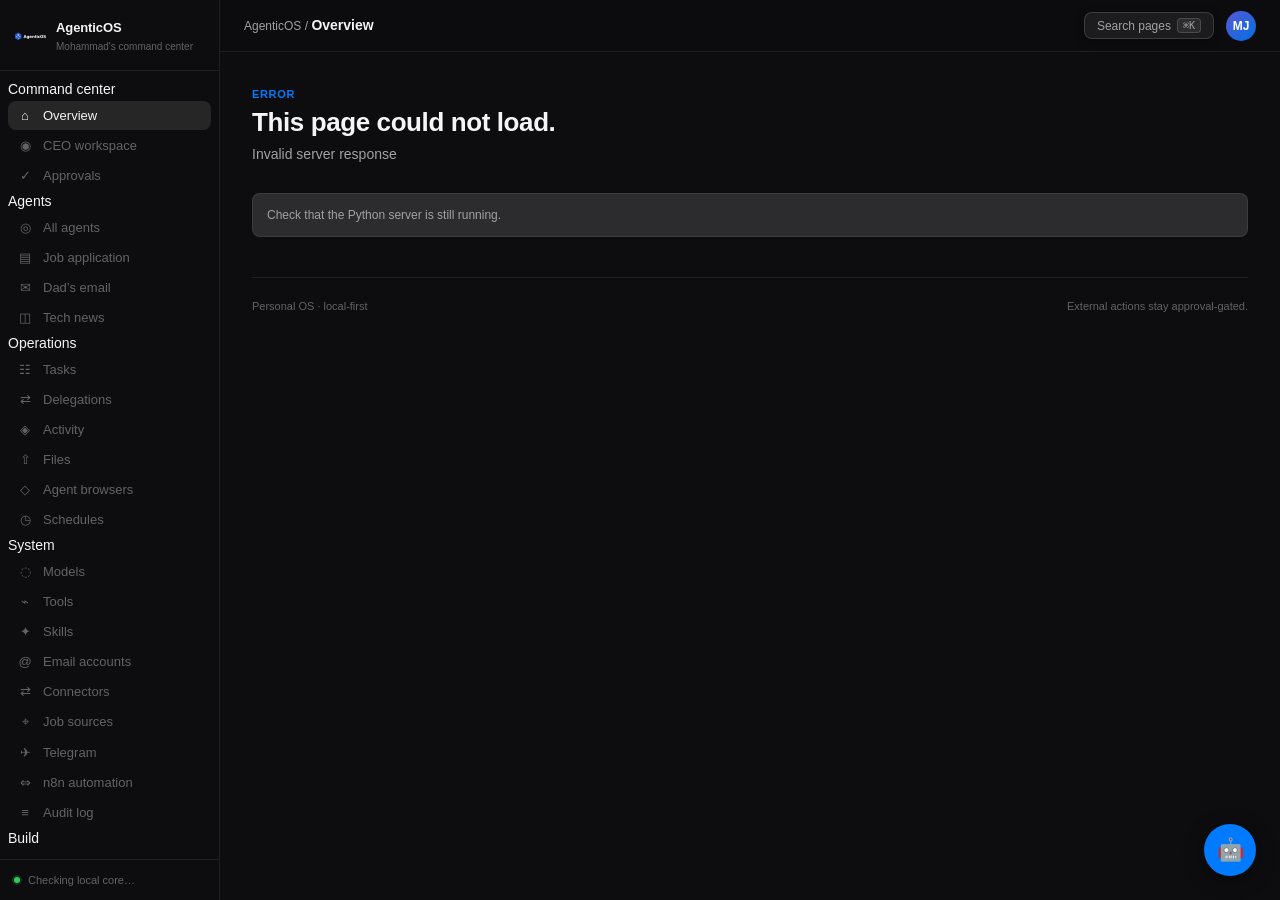
==== index.html @ 27c4e281 "chore: prepare public portfolio snapshot" ====
<!doctype html>
<html lang="en">
<head>
  <meta charset="utf-8">
  <meta name="viewport" content="width=device-width,initial-scale=1">
  <meta name="color-scheme" content="dark">
  <title>AgenticOS · Mohammad</title>
  <link rel="icon" type="image/svg+xml" href="/static/favicon.svg">
  <link rel="stylesheet" href="/static/styles.css">
  <link rel="stylesheet" href="/static/planning.css">
</head>
<body>
<div class="app-shell">
  <aside class="sidebar" id="sidebar">
    <a class="brand" href="#">
      <img class="brand-logo" src="/static/logo.svg" alt="AgenticOS" width="32" height="32">
      <div class="brand-text"><strong>AgenticOS</strong><small>Mohammad's command center</small></div>
    </a>
    <nav id="nav" aria-label="Personal OS navigation"></nav>
    <div class="sidebar-footer"><span class="status-dot"></span><span id="runtime-status">Checking local core…</span></div>
  </aside>
  <section class="workspace">
    <header class="topbar">
      <button class="icon-button mobile-only" id="menu-button" aria-label="Open navigation">☰</button>
      <div><span class="crumb">AgenticOS / </span><strong id="page-title">Overview</strong></div>
      <div class="topbar-right">
        <button class="command" id="command-button">Search pages <kbd>⌘K</kbd></button>
        <div class="avatar">MJ</div>
      </div>
    </header>
    <main id="content" tabindex="-1"></main>
  </section>
</div>
<div class="toast" id="toast" role="status"></div>

<!-- Page Agent: floating AI page-control widget -->
<div id="page-agent" class="page-agent-wrap" style="display:none">
  <div class="page-agent-header" id="page-agent-header">
    <span>🤖 Page Agent</span>
    <div class="page-agent-controls">
      <button id="page-agent-pin" title="Pin open">📌</button>
      <button id="page-agent-close" title="Collapse">✕</button>
    </div>
  </div>
  <div class="page-agent-messages" id="page-agent-messages"></div>
  <div class="page-agent-input-row">
    <input id="page-agent-input" placeholder="Change this, add that…" autocomplete="off">
    <button id="page-agent-send">⏎</button>
  </div>
  <div class="page-agent-warn">⚠️ AI edits this page. Review each change.</div>
</div>
<button id="page-agent-toggle" class="page-agent-toggle-btn" title="Page Agent — control this page with AI">🤖</button>

<dialog id="modal"><form method="dialog" class="modal-card"><div class="modal-head"><div><p class="eyebrow" id="modal-kicker">CREATE</p><h2 id="modal-title">Add item</h2></div><button class="icon-button" value="cancel" aria-label="Close">×</button></div><div id="modal-body"></div></form></dialog>
<dialog id="command"><div class="command-card"><div class="command-input-wrap"><input id="command-input" placeholder="Go to agents, files, connectors…" autocomplete="off"><button class="command-clear" id="command-clear" style="display:none">✕</button></div><div id="command-results"></div></div></dialog>

<script src="/static/app.js"></script>
<script src="/static/planning.js"></script>
<script src="/static/create-agent.js"></script>
</body>
</html>
---- static/styles.css ----
/* ─────────────────────────────────────────────────────────────────────────────
   AgenticOS — Warmwind OS · Apple-dark design system
   Typography: SF Pro, glassmorphism, dark surfaces, gradient accents
   ───────────────────────────────────────────────────────────────────────────── */

:root {
  /* Dark surfaces */
  --bg:           #0d0d0f;
  --surface:      #1c1c1e;
  --surface-2:    #2c2c2e;
  --surface-3:    #3a3a3c;
  --sidebar-bg:   #0d0d0f;
  --sidebar-2:    rgba(255,255,255,0.04);

  /* Text */
  --ink:          #f5f5f7;
  --ink-2:        #a1a1a6;
  --ink-3:        #636366;
  --on-sidebar:   #f5f5f7;
  --on-sidebar-muted: #636366;

  /* Semantic */
  --accent:       #007AFF;
  --accent-dark:  #005bb5;
  --accent-glow:  rgba(0,122,255,0.25);
  --green:        #34C759;
  --orange:       #FF9500;
  --red:          #FF3B30;
  --purple:       #AF52DE;
  --purple-glow:  rgba(88,86,214,0.3);

  /* Borders & shadows */
  --border:       rgba(255,255,255,0.08);
  --border-2:     rgba(255,255,255,0.14);
  --shadow-sm:    0 2px 8px rgba(0,0,0,0.4);
  --shadow-md:    0 8px 32px rgba(0,0,0,0.5);
  --shadow-lg:    0 16px 64px rgba(0,0,0,0.6);
  --shadow-xl:    0 24px 96px rgba(0,0,0,0.7);

  /* Spacing */
  --r: 10px;
  --r-lg: 16px;
  --r-xl: 20px;
  --r-2xl: 24px;

  /* Typography */
  --sans: -apple-system, BlinkMacSystemFont, "SF Pro Text", "SF Pro Display",
           ".HelveticaNeueInterface", "Segoe UI", Roboto, sans-serif;
  --mono: "SF Mono", "Fira Code", ui-monospace, monospace;
}

/* ── Reset ─────────────────────────────────────────────────────────────────── */
*, *::before, *::after { box-sizing: border-box; margin: 0; padding: 0; }
html { font-size: 14px; background: var(--bg); color: var(--ink); height: 100%;
       -webkit-font-smoothing: antialiased; -moz-osx-font-smoothing: grayscale;
       text-rendering: optimizeLegibility; scroll-behavior: smooth; }
body { font: 400 14px/1.5 var(--sans); min-height: 100vh; background: var(--bg); }

/* ── Scrollbar ──────────────────────────────────────────────────────────────── */
::-webkit-scrollbar { width: 5px; height: 5px; }
::-webkit-scrollbar-track { background: transparent; }
::-webkit-scrollbar-thumb { background: rgba(255,255,255,0.12); border-radius: 99px; }
::-webkit-scrollbar-thumb:hover { background: rgba(255,255,255,0.22); }

/* ── Layout shell ──────────────────────────────────────────────────────────── */
.app-shell { display: grid; grid-template-columns: 220px 1fr; min-height: 100vh; }

/* ── Sidebar ──────────────────────────────────────────────────────────────── */
.sidebar {
  background: var(--sidebar-bg);
  backdrop-filter: blur(40px) saturate(180%);
  -webkit-backdrop-filter: blur(40px) saturate(180%);
  border-right: 1px solid var(--border);
  color: var(--on-sidebar);
  height: 100vh;
  position: sticky;
  top: 0;
  display: flex;
  flex-direction: column;
  overflow: hidden;
}

.brand {
  display: flex;
  align-items: center;
  gap: 10px;
  padding: 18px 14px 16px;
  border-bottom: 1px solid var(--border);
  text-decoration: none;
}
.brand-logo {
  width: 32px; height: 32px;
  flex-shrink: 0;
  border-radius: 8px;
  overflow: hidden;
}
.brand-text strong {
  display: block; font-size: 13px; font-weight: 600; color: var(--on-sidebar);
  letter-spacing: -0.1px;
}
.brand-text small {
  display: block; font-size: 10px; color: var(--on-sidebar-muted); margin-top: 1px;
}

.sidebar nav {
  flex: 1;
  overflow-y: auto;
  padding: 8px 8px;
}
.sidebar nav::-webkit-scrollbar { width: 0; }

.nav-section { margin-bottom: 4px; }
.nav-section-label {
  font-size: 10px; font-weight: 600; letter-spacing: .07em; text-transform: uppercase;
  color: var(--on-sidebar-muted); padding: 10px 8px 3px;
}
.nav-item {
  display: flex; align-items: center; gap: 9px;
  padding: 7px 8px; border-radius: 8px;
  cursor: pointer; color: var(--on-sidebar-muted);
  font-size: 13px; font-weight: 400;
  transition: background .15s, color .15s;
  border: none; background: transparent;
  width: 100%; text-align: left; margin: 1px 0;
}
.nav-item:hover { background: rgba(255,255,255,0.06); color: var(--on-sidebar); }
.nav-item.active { background: rgba(255,255,255,0.10); color: var(--on-sidebar); font-weight: 500; }
.nav-item .nav-icon { font-size: 13px; width: 18px; text-align: center; flex-shrink: 0; }
.nav-item .nav-label { flex: 1; }
.nav-badge {
  background: var(--red); color: #fff; font-size: 9px; font-weight: 600;
  padding: 1px 5px; border-radius: 99px; min-width: 16px; text-align: center;
}

.sidebar-footer {
  padding: 12px 14px; border-top: 1px solid var(--border);
  display: flex; align-items: center; gap: 8px;
  font-size: 11px; color: var(--on-sidebar-muted);
}
.status-dot {
  width: 6px; height: 6px; border-radius: 50%;
  background: var(--green); flex-shrink: 0;
  box-shadow: 0 0 0 2px rgba(52,199,89,0.2);
}

/* ── Workspace ─────────────────────────────────────────────────────────────── */
.workspace { min-width: 0; display: flex; flex-direction: column; background: var(--bg); }

.topbar {
  height: 52px;
  background: rgba(13,13,15,0.85);
  backdrop-filter: saturate(180%) blur(20px);
  -webkit-backdrop-filter: saturate(180%) blur(20px);
  border-bottom: 1px solid var(--border);
  display: flex; align-items: center;
  padding: 0 24px; gap: 16px;
  position: sticky; top: 0; z-index: 10;
}
.topbar .crumb { font-size: 12px; color: var(--ink-2); }
.topbar strong { font-size: 14px; font-weight: 600; }
.topbar-right { margin-left: auto; display: flex; align-items: center; gap: 12px; }

.command {
  display: flex; align-items: center; gap: 6px;
  background: var(--surface); border: 1px solid var(--border-2);
  border-radius: 8px; padding: 5px 12px; font-size: 12px;
  color: var(--ink-2); cursor: pointer; box-shadow: var(--shadow-sm);
  transition: all .15s;
}
.command:hover { box-shadow: var(--shadow-md); background: var(--surface-2); }
.command kbd { font-size: 10px; background: var(--surface-2); padding: 1px 5px;
               border-radius: 4px; border: 1px solid var(--border-2); }

.topbar-right .avatar {
  width: 30px; height: 30px; border-radius: 50%;
  background: linear-gradient(135deg, #5856d6, #0071e3);
  color: #fff; font-size: 12px; font-weight: 600;
  display: grid; place-items: center; cursor: pointer;
}

/* ── Content ───────────────────────────────────────────────────────────────── */
#content { flex: 1; padding: 28px 32px; }

.content-wrap { max-width: 1100px; }

.page-head { margin-bottom: 28px; }
.page-head .eyebrow {
  font-size: 11px; font-weight: 600; letter-spacing: .06em;
  text-transform: uppercase; color: var(--accent); margin-bottom: 4px;
}
.page-head h1 { font: 600 26px/1.2 var(--sans); color: var(--ink); letter-spacing: -.4px; }
.page-head p  { font-size: 14px; color: var(--ink-2); margin-top: 6px; }
.page-head .page-actions { margin-top: 16px; display: flex; gap: 8px; }

/* ── Cards / panels ────────────────────────────────────────────────────────── */
.panel {
  background: var(--surface);
  border-radius: var(--r-lg);
  border: 1px solid var(--border);
  padding: 20px;
  box-shadow: var(--shadow-sm);
}
.panel-head {
  display: flex; align-items: center; justify-content: space-between;
  margin-bottom: 16px; gap: 12px;
}
.panel-head h2 { font: 600 16px/1.3 var(--sans); color: var(--ink); }
.panel-head p  { font-size: 13px; color: var(--ink-2); margin-top: 2px; }

.grid { display: grid; gap: 16px; }
.grid.two  { grid-template-columns: 1fr 1fr; }
.grid.three{ grid-template-columns: repeat(3, 1fr); }
.grid.four { grid-template-columns: repeat(4, 1fr); }

/* ── Metric tiles ───────────────────────────────────────────────────────────── */
.metric {
  background: var(--surface); border-radius: var(--r-lg);
  border: 1px solid var(--border); padding: 18px 20px;
  box-shadow: var(--shadow-sm);
  display: flex; flex-direction: column; gap: 4px;
}
.metric strong { font: 700 28px/1 var(--sans); letter-spacing: -.5px; }
.metric span   { font-size: 12px; color: var(--ink-2); font-weight: 400; }
.metric.blue  strong { color: var(--accent); }
.metric.green strong { color: var(--green); }
.metric.red   strong { color: var(--red); }
.metric.orange strong { color: var(--orange); }

/* ── Buttons ───────────────────────────────────────────────────────────────── */
.button {
  display: inline-flex; align-items: center; justify-content: center; gap: 6px;
  padding: 7px 16px; border-radius: 8px;
  font-size: 13px; font-weight: 500; border: 1px solid transparent;
  cursor: pointer; transition: all .15s; line-height: 1.4; font-family: var(--sans);
}
.button.primary {
  background: var(--accent); color: #fff;
  box-shadow: 0 1px 3px rgba(0,113,227,0.3), 0 2px 8px rgba(0,113,227,0.15);
}
.button.primary:hover { background: var(--accent-dark); box-shadow: 0 2px 8px rgba(0,113,227,0.4); transform: translateY(-1px); }
.button.primary:active { transform: scale(0.98); }
.button.danger { background: var(--red); color: #fff; }
.button.danger:hover { background: #d92f23; }
.button.ghost {
  background: transparent; border: 1px solid var(--border-2); color: var(--ink);
}
.button.ghost:hover { background: var(--surface-2); }
.button:active { transform: scale(0.98); }
.button:disabled { opacity: 0.5; cursor: not-allowed; transform: none; }
.button.small { padding: 4px 10px; font-size: 12px; border-radius: 6px; }
.button.dark  { background: var(--surface-2); color: var(--ink); border: 1px solid var(--border-2); }

.icon-button {
  width: 34px; height: 34px; border-radius: 8px;
  border: 1px solid var(--border-2); background: var(--surface);
  cursor: pointer; display: grid; place-items: center;
  font-size: 15px; transition: all .15s;
}
.icon-button:hover { background: var(--surface-2); box-shadow: var(--shadow-sm); }

/* ── Forms ─────────────────────────────────────────────────────────────────── */
label { display: block; font-size: 12px; font-weight: 600; color: var(--ink-2); margin-bottom: 5px; }
input, select, textarea {
  width: 100%; padding: 9px 12px;
  border: 1px solid var(--border-2); border-radius: 8px;
  font: 13px/1.4 var(--sans); background: var(--surface-2);
  color: var(--ink); transition: border-color .15s, box-shadow .15s;
  outline: none; margin-bottom: 12px;
}
input:focus, select:focus, textarea:focus {
  border-color: var(--accent);
  box-shadow: 0 0 0 3px var(--accent-glow);
}
input::placeholder, textarea::placeholder { color: var(--ink-3); }
textarea { resize: vertical; min-height: 80px; }
select {
  appearance: none;
  background-image: url("data:image/svg+xml,%3Csvg xmlns='http://www.w3.org/2000/svg' width='12' height='12' viewBox='0 0 12 12'%3E%3Cpath fill='%23636366' d='M6 8L1 3h10z'/%3E%3C/svg%3E");
  background-repeat: no-repeat; background-position: right 12px center; padding-right: 32px; cursor: pointer;
}
.form-row { display: grid; grid-template-columns: 1fr 1fr; gap: 12px; }

/* ── Pills / badges ────────────────────────────────────────────────────────── */
.pill {
  display: inline-flex; align-items: center; padding: 2px 8px; border-radius: 99px;
  font-size: 11px; font-weight: 500;
  background: var(--surface-2); color: var(--ink-2);
  border: 1px solid var(--border);
}
.pill.green  { background: rgba(52,199,89,0.15); color: var(--green); border-color: rgba(52,199,89,0.3); }
.pill.blue    { background: rgba(0,122,255,0.15); color: var(--accent); border-color: rgba(0,122,255,0.3); }
.pill.orange  { background: rgba(255,149,0,0.15); color: var(--orange); border-color: rgba(255,149,0,0.3); }
.pill.red     { background: rgba(255,59,48,0.15); color: var(--red); border-color: rgba(255,59,48,0.3); }
.pill.purple  { background: rgba(175,82,222,0.15); color: var(--purple); border-color: rgba(175,82,222,0.3); }

/* ── Resource cards ─────────────────────────────────────────────────────────── */
.resource-grid { display: grid; grid-template-columns: repeat(auto-fill, minmax(260px, 1fr)); gap: 14px; }
.resource-card {
  background: var(--surface); border-radius: var(--r-lg);
  border: 1px solid var(--border); padding: 18px;
  box-shadow: var(--shadow-sm); transition: box-shadow .2s, transform .2s;
}
.resource-card:hover { box-shadow: var(--shadow-md); transform: translateY(-1px); }
.card-top { display: flex; align-items: center; justify-content: space-between; margin-bottom: 10px; }
.agent-mark {
  width: 36px; height: 36px; border-radius: 10px;
  background: linear-gradient(135deg, #5856d6, #0071e3);
  color: #fff; font-weight: 700; font-size: 14px;
  display: grid; place-items: center; flex-shrink: 0;
}
.resource-card h3 { font: 600 15px/1.3 var(--sans); color: var(--ink); margin-bottom: 4px; }
.resource-card p  { font-size: 12px; color: var(--ink-2); line-height: 1.5; margin-bottom: 10px; }
.source-kinds { display: flex; flex-wrap: wrap; gap: 5px; margin-bottom: 12px; }
.card-actions { display: flex; gap: 6px; }

/* ── Messages / chat ───────────────────────────────────────────────────────── */
.messages { max-height: 420px; overflow-y: auto; padding: 4px 0; }
.message {
  padding: 10px 14px; border-radius: 14px; margin-bottom: 8px;
  font-size: 13px; line-height: 1.6; max-width: 80%;
  word-break: break-word;
}
.message.user {
  background: var(--accent); color: #fff;
  margin-left: auto; border-bottom-right-radius: 4px;
}
.message.assistant {
  background: var(--surface-2); color: var(--ink);
  border: 1px solid var(--border); border-bottom-left-radius: 4px;
}
.message-meta { font-size: 10px; opacity: 0.65; margin-top: 4px; }

/* ── Composer ──────────────────────────────────────────────────────────────── */
.composer { padding: 16px 0 4px; border-top: 1px solid var(--border); }
.composer textarea { margin-bottom: 10px; }
.composer .actions { display: flex; align-items: center; gap: 8px; justify-content: flex-end; }

/* ── Agent panel ───────────────────────────────────────────────────────────── */
.agent-tabs {
  display: flex; gap: 2px;
  background: var(--surface-2); border-radius: 10px;
  padding: 4px; margin-bottom: 20px;
  width: fit-content; border: 1px solid var(--border);
}
.tab-btn {
  padding: 7px 18px; border-radius: 7px;
  border: none; background: transparent;
  font: 13px/1.4 var(--sans); font-weight: 500;
  color: var(--ink-2); cursor: pointer; transition: all .15s;
  display: flex; align-items: center; gap: 7px;
}
.tab-btn:hover { color: var(--ink); }
.tab-btn.active { background: var(--surface); color: var(--ink); box-shadow: var(--shadow-sm); }
.tab-btn .tab-initial {
  width: 22px; height: 22px; border-radius: 6px;
  background: linear-gradient(135deg, #5856d6, #0071e3);
  color: #fff; font-size: 11px; font-weight: 700;
  display: grid; place-items: center;
}

.agent-tab-panel { display: flex; gap: 20px; align-items: flex-start; }
.agent-tab-panel .chat-panel { flex: 1; min-width: 0; }
.agent-workspace-grid {
  display: grid; grid-template-columns: 1fr 240px; gap: 20px; align-items: start;
}

.chat-panel {
  background: var(--surface); border-radius: var(--r-lg);
  border: 1px solid var(--border); overflow: hidden;
}
.chat-panel .panel-head {
  background: var(--surface-2); padding: 14px 18px;
  border-bottom: 1px solid var(--border); margin: 0;
}
.chat-panel .messages { padding: 16px; max-height: 360px; }

.agent-sidebar { width: 230px; flex-shrink: 0; display: flex; flex-direction: column; gap: 12px; }

.status-line {
  display: flex; justify-content: space-between; align-items: center;
  font-size: 12px; padding: 6px 0; border-bottom: 1px solid var(--border); color: var(--ink);
}
.status-line:last-child { border-bottom: none; }
.status-line span { color: var(--ink-2); }
.status-line strong { font-weight: 500; }

/* ── Activity ──────────────────────────────────────────────────────────────── */
.activity-list { max-width: 720px; }
.activity-item {
  display: flex; align-items: flex-start; gap: 14px;
  padding: 14px 0; border-bottom: 1px solid var(--border);
}
.activity-item:last-child { border: 0; }
.activity-icon {
  width: 30px; height: 30px; border-radius: 8px;
  display: grid; place-items: center; font-size: 13px; flex-shrink: 0;
  background: var(--surface-2);
}
.activity-item.blue .activity-icon { background: rgba(0,122,255,0.15); }
.activity-item.yellow .activity-icon { background: rgba(255,149,0,0.15); }
.activity-body { flex: 1; min-width: 0; display: flex; flex-wrap: wrap; gap: 6px; align-items: baseline; }
.activity-agent { font-weight: 600; font-size: 12px; }
.activity-type { font-size: 10px; text-transform: uppercase; letter-spacing: .6px; color: var(--ink-2); }
.activity-detail { flex-basis: 100%; font-size: 13px; color: var(--ink); }
.activity-time { font-size: 11px; color: var(--ink-2); white-space: nowrap; flex-shrink: 0; }

/* ── Connectors ────────────────────────────────────────────────────────────── */
.connector-row {
  display: flex; align-items: center; gap: 14px;
  padding: 16px 0; border-bottom: 1px solid var(--border);
}
.connector-row:last-child { border: 0; }
.connector-icon {
  width: 40px; height: 40px; border-radius: 12px;
  display: grid; place-items: center;
  font-size: 16px; font-weight: 700; flex-shrink: 0;
}
.connector-icon.green { background: rgba(52,199,89,0.15); color: var(--green); }
.connector-icon.rose  { background: rgba(255,59,48,0.15); color: var(--red); }
.connector-icon.blue  { background: rgba(0,122,255,0.15); color: var(--accent); }
.connector-icon.purple { background: rgba(175,82,222,0.15); color: var(--purple); }
.connector-body { flex: 1; }
.connector-body h3 { font: 600 14px/1.3 var(--sans); margin-bottom: 2px; }
.connector-body p  { font-size: 12px; color: var(--ink-2); }

/* ── Agent workspace (full page) ───────────────────────────────────────────── */
.chat-shell { display: grid; grid-template-columns: 1fr 240px; gap: 20px; align-items: start; }
.chat-shell .chat-panel { flex: 1; }

/* ── Approvals ─────────────────────────────────────────────────────────────── */
.approval { border-left: 3px solid var(--accent); margin-bottom: 16px; }
.payload {
  background: var(--bg); border-radius: 8px;
  padding: 12px; font: 11px/1.5 var(--mono);
  color: var(--ink-2); margin: 12px 0;
  overflow-x: auto; word-break: break-all;
}

/* ── Audit ────────────────────────────────────────────────────────────────── */
.audit-row {
  display: grid; grid-template-columns: 40px 1fr auto;
  gap: 12px; align-items: start;
  padding: 10px 0; border-bottom: 1px solid var(--border); font-size: 12px;
}
.audit-row:last-child { border: 0; }
.audit-row strong { color: var(--ink); }

/* ── Script output ───────────────────────────────────────────────────────── */
.script-output {
  background: var(--bg); padding: 16px; border-radius: 10px;
  font-size: 13px; line-height: 1.7; white-space: pre-wrap;
  margin: 10px 0; font-family: var(--sans); color: var(--ink);
  border: 1px solid var(--border);
}

/* ── Voice bar ────────────────────────────────────────────────────────────── */
.voice-bar { display: flex; gap: 8px; margin-top: 8px; align-items: center; }
#stt-btn, #tts-btn {
  width: 36px; height: 36px; border-radius: 50%;
  border: 1px solid var(--border-2); background: var(--surface);
  font-size: 15px; display: grid; place-items: center; cursor: pointer; transition: all .15s;
}
#stt-btn:hover { background: rgba(0,122,255,0.15); border-color: var(--accent); }
#tts-btn:hover  { background: rgba(255,149,0,0.15); border-color: var(--orange); }

/* ── Modal ────────────────────────────────────────────────────────────────── */
dialog {
  border: none; border-radius: var(--r-xl); padding: 0;
  box-shadow: var(--shadow-xl); max-width: 520px; width: 90vw;
  background: var(--surface); color: var(--ink);
}
dialog::backdrop {
  background: rgba(0,0,0,0.6);
  backdrop-filter: blur(8px);
  -webkit-backdrop-filter: blur(8px);
}
.modal-card { padding: 24px; }
.modal-head {
  display: flex; align-items: flex-start; justify-content: space-between;
  margin-bottom: 20px; gap: 12px;
}
.modal-head .eyebrow {
  font-size: 10px; font-weight: 600; letter-spacing: .06em;
  text-transform: uppercase; color: var(--accent); margin-bottom: 3px;
}
.modal-head h2 { font: 600 18px/1.3 var(--sans); }
.modal-head button {
  border: none; background: transparent; cursor: pointer;
  font-size: 20px; color: var(--ink-2); padding: 2px 6px;
  border-radius: 6px; transition: background .15s;
}
.modal-head button:hover { background: var(--surface-2); }

/* ── Command palette ───────────────────────────────────────────────────────── */
#command {
  background: transparent; border: none; box-shadow: none; max-width: 560px; width: 90vw; padding: 0;
}
#command::backdrop { background: transparent; backdrop-filter: none; -webkit-backdrop-filter: none; }
.command-card {
  background: var(--surface); border-radius: var(--r-xl);
  box-shadow: var(--shadow-xl); overflow: hidden;
  border: 1px solid var(--border-2);
}
.command-card input {
  width: 100%; padding: 16px 20px; border: none; border-bottom: 1px solid var(--border);
  font: 15px var(--sans); background: transparent; border-radius: 0; margin: 0;
}
.command-card input:focus { box-shadow: none; border-color: var(--border); }
#command-results { padding: 8px; max-height: 340px; overflow-y: auto; }
.command-result {
  display: flex; align-items: center; gap: 10px;
  padding: 10px 12px; border-radius: 8px; width: 100%;
  border: none; background: transparent; text-align: left;
  font: 13px var(--sans); cursor: pointer; color: var(--ink); transition: background .12s;
}
.command-result:hover { background: var(--surface-2); }
.command-result .cmd-icon { font-size: 14px; width: 20px; text-align: center; color: var(--ink-2); }

/* ── Toast ────────────────────────────────────────────────────────────────── */
#toast {
  position: fixed; bottom: 24px; left: 50%; transform: translateX(-50%) translateY(80px);
  background: var(--surface-3); color: #fff; padding: 10px 20px;
  border-radius: 10px; font-size: 13px; font-weight: 500;
  box-shadow: var(--shadow-lg); z-index: 9999; opacity: 0;
  transition: transform .3s cubic-bezier(.34,1.56,.64,1), opacity .3s;
  pointer-events: none; white-space: nowrap;
}
#toast.show { opacity: 1; transform: translateX(-50%) translateY(0); }

/* ── Empty states ─────────────────────────────────────────────────────────── */
.empty { text-align: center; padding: 48px 24px; color: var(--ink-2); font-size: 13px; }
.empty p { margin-top: 8px; color: var(--ink-2); font-size: 12px; }
.empty strong { display: block; font-size: 15px; font-weight: 600; color: var(--ink); }

/* ── Footer note ─────────────────────────────────────────────────────────── */
.footer-note {
  margin-top: 40px; padding-top: 20px; border-top: 1px solid var(--border);
  display: flex; justify-content: space-between; font-size: 11px; color: var(--ink-3); gap: 12px;
}

/* ── Section gaps ─────────────────────────────────────────────────────────── */
.section-gap { margin-top: 20px; }

/* ── Notice ───────────────────────────────────────────────────────────────── */
.notice {
  background: var(--surface-2); border: 1px solid var(--border);
  border-radius: 8px; padding: 12px 14px;
  font-size: 12px; color: var(--ink-2); line-height: 1.5;
}
.notice code { font-family: var(--mono); font-size: 11px; background: rgba(255,255,255,0.05); padding: 1px 5px; border-radius: 4px; }

/* ── Overview agent rows ──────────────────────────────────────────────────── */
.row {
  display: flex; align-items: center; gap: 12px;
  padding: 12px 0; border-bottom: 1px solid var(--border);
}
.row:last-child { border-bottom: none; }
.row-main { flex: 1; min-width: 0; }
.row-main h3 { font: 600 14px/1.3 var(--sans); margin-bottom: 2px; }
.row-main p  { font-size: 12px; color: var(--ink-2); }
.row-actions { display: flex; gap: 6px; }

/* ── Mono text ────────────────────────────────────────────────────────────── */
.mono { font-family: var(--mono); font-size: 12px; }

/* ── Delegation cards ────────────────────────────────────────────────────── */
.delegation-card {
  background: var(--surface); border: 1px solid var(--border); border-radius: 12px;
  padding: 16px; margin-bottom: 12px; transition: box-shadow .15s;
}
.delegation-card:hover { box-shadow: var(--shadow-md); }
.delegation-card.done { opacity: 0.6; }
.delegation-target { margin-bottom: 8px; }
.delegation-instruction { font-size: 13px; color: var(--ink); margin-bottom: 8px; line-height: 1.5; }
.delegation-meta { display: flex; gap: 12px; font-size: 11px; color: var(--ink-2); margin-bottom: 10px; }
.delegation-actions { display: flex; gap: 8px; }
.delegation-row {
  display: flex; align-items: center; gap: 12px; padding: 10px 0;
  border-bottom: 1px solid var(--border); font-size: 12px;
}
.delegation-row:last-child { border-bottom: none; }
.delegation-type { flex: 1; color: var(--ink-2); }

/* ── News cards ─────────────────────────────────────────────────────────── */
.news-card {
  background: var(--surface); border: 1px solid var(--border); border-radius: 12px;
  padding: 16px; margin-bottom: 12px;
}
.news-card h3 { font-size: 14px; font-weight: 600; color: var(--ink); margin: 6px 0 4px; }
.news-card a { font-size: 12px; color: var(--accent); text-decoration: none; }
.news-card a:hover { text-decoration: underline; }

/* ── Overview — Command Center ──────────────────────────────────────────────── */
.overview-page { display: flex; flex-direction: column; gap: 24px; }
.overview-hero {
  display: flex; align-items: center; justify-content: space-between;
  gap: 24px; flex-wrap: wrap;
}
.overview-greeting h1 {
  font: 700 32px/1.1 var(--sans); color: var(--ink); letter-spacing: -.5px; margin-bottom: 6px;
}
.overview-greeting p { font-size: 14px; color: var(--ink-2); }
.overview-status { color: var(--green); font-weight: 500; }

.overview-quick-actions { display: flex; gap: 8px; flex-wrap: wrap; }
.qa-btn {
  display: flex; align-items: center; gap: 8px;
  padding: 9px 16px; border-radius: 12px;
  border: 1px solid var(--border-2); background: var(--surface);
  font: 13px/1.4 var(--sans); font-weight: 500; color: var(--ink);
  cursor: pointer; transition: all .15s; box-shadow: var(--shadow-sm);
}
.qa-btn:hover { background: var(--surface-2); box-shadow: var(--shadow-md); transform: translateY(-1px); }
.qa-btn:active { transform: scale(0.98); }
.qa-icon { font-size: 16px; }

.overview-body { display: grid; grid-template-columns: 1fr 300px; gap: 24px; align-items: start; }
.overview-main { display: flex; flex-direction: column; gap: 16px; }

.overview-tabs {
  display: flex; gap: 2px; background: var(--surface-2);
  border-radius: 10px; padding: 4px; border: 1px solid var(--border);
  width: fit-content;
}
.ov-tab {
  padding: 7px 20px; border-radius: 7px; border: none; background: transparent;
  font: 13px/1.4 var(--sans); font-weight: 500; color: var(--ink-2);
  cursor: pointer; transition: all .15s;
}
.ov-tab:hover { color: var(--ink); }
.ov-tab.active { background: var(--surface); color: var(--ink); box-shadow: var(--shadow-sm); }

.overview-tab-content { display: flex; flex-direction: column; gap: 12px; }
.overview-section-head { display: flex; align-items: center; justify-content: space-between; }
.overview-section-head h2 { font: 600 18px/1.3 var(--sans); color: var(--ink); }

.ov-add-btn {
  padding: 6px 14px; border-radius: 8px; border: none;
  background: var(--accent); color: #fff; font: 12px/1.4 var(--sans); font-weight: 500;
  cursor: pointer; transition: background .15s;
}
.ov-add-btn:hover { background: var(--accent-dark); }

.ov-task-list { display: flex; flex-direction: column; gap: 6px; }
.ov-task-item {
  display: flex; align-items: center; gap: 12px;
  padding: 12px 14px; border-radius: 12px;
  background: var(--surface); border: 1px solid var(--border);
  box-shadow: var(--shadow-sm); transition: box-shadow .15s;
}
.ov-task-item:hover { box-shadow: var(--shadow-md); }
.ov-task-item.done { opacity: 0.5; }
.ov-task-check {
  width: 28px; height: 28px; border-radius: 50%;
  border: 2px solid var(--border-2); background: transparent;
  display: grid; place-items: center; font-size: 14px; cursor: pointer; flex-shrink: 0;
  transition: all .15s; color: transparent;
}
.ov-task-check.checked { background: var(--green); border-color: var(--green); color: #fff; }
.ov-task-item:hover .ov-task-check { border-color: var(--accent); }
.ov-task-body { flex: 1; min-width: 0; }
.ov-task-name { display: block; font: 500 13px/1.4 var(--sans); color: var(--ink); }
.ov-task-meta { display: block; font-size: 11px; color: var(--ink-2); margin-top: 2px; }
.ov-task-priority {
  padding: 2px 8px; border-radius: 99px; font-size: 10px; font-weight: 500;
  background: var(--surface-2); color: var(--ink-2); border: 1px solid var(--border);
}
.ov-task-priority.high { background: rgba(255,59,48,0.15); color: var(--red); border-color: rgba(255,59,48,0.3); }

.ov-empty {
  padding: 32px 24px; border-radius: 12px; border: 1px dashed var(--border-2);
  background: var(--surface-2); text-align: center;
}
.ov-empty p { font-size: 14px; color: var(--ink-2); margin-bottom: 12px; }
.ov-hint { font-size: 12px !important; color: var(--ink-2) !important; }
.ov-hint em { color: var(--accent); }

.ov-stats-row { display: flex; gap: 16px; padding-top: 8px; }
.ov-stat {
  display: flex; flex-direction: column; align-items: center; gap: 2px;
  background: var(--surface); border: 1px solid var(--border);
  border-radius: 10px; padding: 12px 20px; min-width: 70px;
}
.ov-stat strong { font: 700 20px/1 var(--sans); color: var(--ink); }
.ov-stat span { font-size: 11px; color: var(--ink-2); }
.ov-more { font-size: 12px; color: var(--ink-2); margin-top: 8px; }
.ov-more button { background: none; border: none; color: var(--accent); cursor: pointer; font-size: 12px; }

.ov-delegation-list { display: flex; flex-direction: column; gap: 10px; }
.ov-delegation-item {
  display: flex; align-items: center; gap: 12px;
  padding: 14px; border-radius: 12px;
  background: var(--surface); border: 1px solid var(--border);
  box-shadow: var(--shadow-sm);
}
.ov-delegation-badge {
  padding: 4px 10px; border-radius: 8px;
  background: var(--accent); color: #fff; font-size: 12px; font-weight: 600; flex-shrink: 0;
}
.ov-delegation-body { flex: 1; min-width: 0; }
.ov-delegation-body p { font-size: 13px; color: var(--ink); margin-bottom: 4px; }
.ov-delegation-meta { font-size: 11px; color: var(--ink-2); }
.ov-assign-btn {
  padding: 7px 14px; border-radius: 8px; border: none;
  background: var(--accent); color: #fff; font: 12px/1.4 var(--sans);
  font-weight: 500; cursor: pointer; flex-shrink: 0; transition: background .15s;
}
.ov-assign-btn:hover { background: var(--accent-dark); }

.ov-team-grid { display: grid; grid-template-columns: 1fr 1fr; gap: 12px; }
.ov-team-card {
  padding: 16px; border-radius: 14px; background: var(--surface);
  border: 1px solid var(--border); box-shadow: var(--shadow-sm);
  display: flex; align-items: center; gap: 12px;
  transition: box-shadow .15s; cursor: pointer;
}
.ov-team-card:hover { box-shadow: var(--shadow-md); }
.ov-team-icon {
  width: 44px; height: 44px; border-radius: 12px;
  background: linear-gradient(135deg, #5856d6, #0071e3);
  color: #fff; font: 700 13px/1 var(--sans);
  display: grid; place-items: center; flex-shrink: 0;
}
.ov-team-info { flex: 1; min-width: 0; }
.ov-team-info h3 { font: 600 13px/1.3 var(--sans); color: var(--ink); margin-bottom: 3px; }
.ov-team-info p { font-size: 11px; color: var(--ink-2); line-height: 1.4; }
.ov-team-model { flex-shrink: 0; }

.overview-sidebar { display: flex; flex-direction: column; gap: 14px; }

/* CEO Chat widget */
.ov-chat-card {
  background: var(--surface); border-radius: 16px; border: 1px solid var(--border);
  box-shadow: var(--shadow-md); overflow: hidden;
}
.ov-chat-header {
  display: flex; align-items: center; justify-content: space-between;
  padding: 14px 16px; border-bottom: 1px solid var(--border);
  background: var(--surface-2);
}
.ov-chat-title { font: 600 14px/1 var(--sans); color: var(--ink); }
.ov-chat-messages {
  height: 220px; overflow-y: auto; padding: 12px 14px;
  display: flex; flex-direction: column; gap: 8px;
}
.ov-msg { display: flex; flex-direction: column; gap: 3px; }
.ov-msg span { font-size: 10px; font-weight: 600; color: var(--ink-2); text-transform: uppercase; }
.ov-msg p { font-size: 12px; color: var(--ink); line-height: 1.5; }
.ov-msg.user span { color: var(--accent); }
.ov-chat-empty { text-align: center; padding: 40px 16px; color: var(--ink-2); font-size: 12px; }
.ov-chat-composer { padding: 12px 14px; border-top: 1px solid var(--border); display: flex; flex-direction: column; gap: 8px; }
.ov-chat-composer .ov-input-wrap { position: relative; }
.ov-chat-composer input {
  width: 100%; padding: 9px 12px; border: 1px solid var(--border-2);
  border-radius: 8px; font: 13px/1.4 var(--sans); background: var(--surface-2);
  color: var(--ink); outline: none; transition: border-color .15s;
  padding-right: 32px;
}
.ov-chat-composer input:focus { border-color: var(--accent); }
.ov-clear-btn {
  position: absolute; right: 8px; top: 50%; transform: translateY(-50%);
  background: none; border: none; cursor: pointer; color: var(--ink-2);
  font-size: 14px; line-height: 1; padding: 4px;
}
.ov-clear-btn:hover { color: var(--ink); }
.ov-chat-actions { display: flex; gap: 8px; align-items: center; }
.ov-stt-btn {
  width: 34px; height: 34px; border-radius: 50%; border: 1px solid var(--border-2);
  background: var(--surface-2); display: grid; place-items: center;
  font-size: 14px; cursor: pointer; transition: all .15s;
}
.ov-stt-btn:hover { background: rgba(0,122,255,0.15); border-color: var(--accent); }
.ov-send-btn {
  flex: 1; padding: 8px; border-radius: 8px; border: none;
  background: var(--accent); color: #fff; font: 13px/1.4 var(--sans);
  font-weight: 500; cursor: pointer; transition: background .15s;
}
.ov-send-btn:hover { background: var(--accent-dark); }
.ov-send-btn:disabled { opacity: 0.5; cursor: not-allowed; }

/* Metric stack */
.ov-metric-stack { display: grid; grid-template-columns: 1fr 1fr; gap: 10px; }
.ov-metric-card {
  background: var(--surface); border: 1px solid var(--border);
  border-radius: 10px; padding: 14px; box-shadow: var(--shadow-sm);
  display: flex; flex-direction: column; gap: 4px;
}
.ov-metric-label { font-size: 11px; color: var(--ink-2); font-weight: 400; }
.ov-metric-card strong { font: 700 22px/1 var(--sans); color: var(--ink); }
.ov-metric-card strong.warn { color: var(--orange); }

.ov-agents-row { display: flex; gap: 8px; flex-wrap: wrap; }
.ov-agent-pill {
  display: flex; align-items: center; gap: 7px;
  padding: 7px 12px; border-radius: 99px;
  border: 1px solid var(--border-2); background: var(--surface);
  font: 12px/1.4 var(--sans); font-weight: 500; color: var(--ink);
  cursor: pointer; transition: all .15s; box-shadow: var(--shadow-sm);
}
.ov-agent-pill:hover { background: var(--surface-2); box-shadow: var(--shadow-md); }
.ov-agent-pill span {
  width: 22px; height: 22px; border-radius: 6px;
  background: linear-gradient(135deg, #5856d6, #0071e3);
  color: #fff; font: 700 10px/1 var(--sans);
  display: grid; place-items: center;
}

/* Planning (tasks/schedules) — dark-theme overrides */
.planning-page { display: flex; flex-direction: column; gap: 20px; }
.planning-head-actions { display: flex; gap: 8px; }
.planning-toolbar {
  display: flex; align-items: center; gap: 12px; flex-wrap: wrap;
  padding: 12px 0; border-bottom: 1px solid var(--border);
}
.planning-toolbar label { font-size: 12px; font-weight: 600; color: var(--ink-2); margin: 0; white-space: nowrap; }
.planning-toolbar select {
  padding: 5px 28px 5px 10px; font-size: 12px; background: var(--surface-2);
  border: 1px solid var(--border-2); border-radius: 7px; color: var(--ink); margin: 0;
}
.planning-toolbar p { margin: 0; font-size: 12px; color: var(--ink-2); margin-left: auto; }
.planning-feedback {
  padding: 10px 14px; border-radius: 8px; font-size: 13px;
  background: var(--surface-2); border: 1px solid var(--border);
}
.planning-feedback[role="alert"] { background: rgba(255,59,48,0.1); border-color: rgba(255,59,48,0.3); color: var(--red); }
.planning-layout { display: grid; grid-template-columns: 1fr 340px; gap: 20px; align-items: start; }
.planning-section-heading { display: flex; align-items: baseline; gap: 10px; margin-bottom: 12px; }
.planning-section-heading h2 { font: 600 16px/1.3 var(--sans); color: var(--ink); }
.planning-section-heading span { font-size: 12px; color: var(--ink-2); }
.planning-list { list-style: none; display: flex; flex-direction: column; gap: 6px; }
.planning-task, .planning-schedule {
  display: flex; align-items: flex-start; gap: 12px;
  padding: 14px; border-radius: 12px;
  background: var(--surface); border: 1px solid var(--border);
  transition: box-shadow .15s;
}
.planning-task:hover, .planning-schedule:hover { box-shadow: var(--shadow-md); }
.planning-task.planning-done { opacity: 0.5; }
.planning-check {
  width: 26px; height: 26px; border-radius: 50%; flex-shrink: 0;
  border: 2px solid var(--border-2); background: transparent;
  display: grid; place-items: center; font-size: 13px; cursor: pointer;
  transition: all .15s; margin-top: 2px;
}
.planning-check[aria-pressed="true"] { background: var(--green); border-color: var(--green); color: #fff; }
.planning-item-body { flex: 1; min-width: 0; }
.planning-item-body h3 { font: 600 13px/1.3 var(--sans); color: var(--ink); margin-bottom: 3px; }
.planning-item-heading { display: flex; align-items: center; gap: 8px; margin-bottom: 3px; }
.planning-badge { font-size: 10px; padding: 1px 6px; border-radius: 4px; background: rgba(88,86,214,0.2); color: var(--purple); border: 1px solid rgba(88,86,214,0.3); }
.planning-meta { display: flex; flex-wrap: wrap; gap: 8px; font-size: 11px; color: var(--ink-2); }
.planning-meta span { display: flex; align-items: center; gap: 3px; }
.planning-priority { color: var(--orange) !important; }
.planning-timing { font-size: 12px; color: var(--ink-2); margin-bottom: 6px; }
.planning-excerpt { font-size: 12px; color: var(--ink-2); margin-top: 4px; line-height: 1.5; }
.planning-row-actions { display: flex; gap: 6px; flex-shrink: 0; }
.planning-button {
  display: inline-flex; align-items: center; gap: 5px;
  padding: 5px 12px; border-radius: 7px; border: 1px solid var(--border-2);
  background: var(--surface-2); color: var(--ink); font-size: 12px; font-weight: 500;
  cursor: pointer; transition: all .15s; font-family: var(--sans);
}
.planning-button:hover { background: var(--surface-3); }
.planning-button.planning-primary { background: var(--accent); color: #fff; border-color: var(--accent); }
.planning-button.planning-primary:hover { background: var(--accent-dark); }
.planning-empty {
  padding: 48px 24px; border-radius: 12px; border: 1px dashed var(--border-2);
  background: var(--surface-2); text-align: center;
}
.planning-kicker { font-size: 10px; font-weight: 700; letter-spacing: .08em; text-transform: uppercase; color: var(--accent); margin-bottom: 6px; }
.planning-empty h2 { font: 600 16px/1.3 var(--sans); color: var(--ink); margin-bottom: 8px; }
.planning-empty p { font-size: 13px; color: var(--ink-2); max-width: 320px; margin: 0 auto 16px; }
.planning-form { display: flex; flex-direction: column; gap: 12px; }
.planning-form .planning-kicker { margin-bottom: 0; }
.planning-fields { border: none; padding: 0; display: flex; flex-direction: column; gap: 10px; }
.planning-fields label { font-size: 12px; font-weight: 600; color: var(--ink-2); margin-bottom: 4px; display: block; }
.planning-fields input, .planning-fields select, .planning-fields textarea {
  width: 100%; padding: 8px 10px; border: 1px solid var(--border-2); border-radius: 7px;
  font: 12px/1.4 var(--sans); background: var(--surface-2); color: var(--ink); outline: none; margin: 0;
}
.planning-fields input:focus, .planning-fields select:focus, .planning-fields textarea:focus { border-color: var(--accent); }
.planning-form-pair { display: grid; grid-template-columns: 1fr 1fr; gap: 10px; }
.planning-choice { display: flex; align-items: center; gap: 6px; font-size: 12px; color: var(--ink); cursor: pointer; }
.planning-choice input { width: auto; accent-color: var(--accent); margin: 0; }
.planning-day-choices { display: flex; gap: 6px; flex-wrap: wrap; }
.planning-day-choices label { display: flex; align-items: center; justify-content: center; width: 32px; height: 32px; border-radius: 7px; border: 1px solid var(--border-2); font-size: 11px; cursor: pointer; transition: all .15s; }
.planning-day-choices label:has(input:checked) { background: var(--accent); border-color: var(--accent); color: #fff; }
.planning-save-note { font-size: 11px; color: var(--ink-2); padding: 8px 10px; background: var(--surface-2); border-radius: 6px; }
.planning-legacy { background: var(--surface-2); border: 1px solid var(--border); border-radius: 8px; padding: 10px; margin-bottom: 8px; }
.planning-legacy p { font-size: 12px; color: var(--ink-2); margin-bottom: 6px; }
.planning-glance { background: var(--surface); border: 1px solid var(--border); border-radius: 12px; padding: 16px; margin-bottom: 16px; }
.planning-week { display: grid; grid-template-columns: repeat(7, 1fr); gap: 8px; list-style: none; }
.planning-week li { background: var(--surface-2); border-radius: 8px; padding: 8px 6px; min-height: 80px; }
.planning-week h3 { font-size: 11px; font-weight: 600; color: var(--ink-2); margin-bottom: 6px; display: flex; justify-content: space-between; }
.planning-week h3 span { background: var(--accent); color: #fff; border-radius: 99px; padding: 0 5px; font-size: 10px; }
.planning-week p { font-size: 10px; color: var(--ink); margin-bottom: 3px; display: flex; gap: 4px; align-items: baseline; }
.planning-week p time { color: var(--accent); font-weight: 600; min-width: 28px; }
.planning-week p span { color: var(--ink-2); flex: 1; }
.planning-week small { font-size: 9px; color: var(--ink-3); }
.planning-day-empty { font-size: 11px; color: var(--ink-3); }
.planning-notice { background: rgba(255,149,0,0.1); border: 1px solid rgba(255,149,0,0.3); border-radius: 10px; padding: 12px 14px; }
.planning-notice strong { font-size: 12px; color: var(--orange); display: block; margin-bottom: 4px; }
.planning-notice p { font-size: 12px; color: var(--ink-2); }
.planning-form-error { font-size: 12px; color: var(--red); padding: 8px 10px; background: rgba(255,59,48,0.1); border-radius: 6px; }
.planning-feedback { font-size: 12px; }

/* ── Quick Agent Modal ────────────────────────────────────────────────────── */
.quick-agent-wrap { min-width: 420px; }
.quick-agent-sub { font-size: 13px; color: var(--ink-2); margin-bottom: 16px; }
.qa-field { margin-bottom: 14px; }
.qa-field label { display: block; font-size: 12px; font-weight: 600; color: var(--ink); margin-bottom: 6px; }
.req { color: var(--red); }
.qa-brains { display: flex; flex-direction: column; gap: 6px; margin-top: 6px; }
.qa-brain {
  display: flex; align-items: center; gap: 8px; padding: 8px 12px;
  border-radius: 8px; border: 1px solid var(--border); background: var(--surface-2);
  cursor: pointer; font-size: 13px; transition: border-color .15s;
}
.qa-brain:hover { border-color: var(--accent); }
.qa-brain input { width: auto; accent-color: var(--accent); margin: 0; }
.qa-model-row { margin-top: 8px; padding-left: 28px; }
.qa-model-row input { width: 100%; padding: 7px 10px; border: 1px solid var(--border-2); border-radius: 7px; font-size: 13px; background: var(--surface-2); color: var(--ink); margin: 0; }
.qa-actions { display: flex; gap: 8px; margin-top: 16px; }
.btn-primary { flex: 1; padding: 10px; border-radius: 8px; border: none; background: var(--accent); color: #fff; font-size: 13px; font-weight: 600; cursor: pointer; }
.btn-primary:hover { background: var(--accent-dark); }
.btn-ghost { padding: 10px 16px; border-radius: 8px; border: 1px solid var(--border-2); background: transparent; color: var(--ink); font-size: 13px; cursor: pointer; }
.btn-ghost:hover { background: var(--surface-2); }

/* ── Page Agent ─────────────────────────────────────────────────────────────── */
.page-agent-toggle-btn {
  position: fixed; bottom: 24px; right: 24px; z-index: 9998;
  width: 52px; height: 52px; border-radius: 50%;
  background: var(--accent); color: #fff; font-size: 22px;
  border: none; cursor: pointer; box-shadow: 0 4px 20px rgba(0,0,0,.4);
  display: flex; align-items: center; justify-content: center;
  transition: transform .15s, background .15s;
}
.page-agent-toggle-btn:hover { background: var(--accent-dark); transform: scale(1.08); }
.page-agent-wrap {
  position: fixed; bottom: 88px; right: 24px; z-index: 9999;
  width: 340px; max-height: 480px;
  background: var(--surface); border: 1px solid var(--border);
  border-radius: 16px; box-shadow: var(--shadow-xl);
  display: none; flex-direction: column; overflow: hidden;
}
.page-agent-wrap.open { display: flex; }
.page-agent-header {
  display: flex; align-items: center; justify-content: space-between;
  padding: 12px 14px; background: var(--surface-2);
  border-bottom: 1px solid var(--border); font-size: 13px; font-weight: 600;
}
.page-agent-controls { display: flex; gap: 6px; }
.page-agent-controls button { background: none; border: none; cursor: pointer; font-size: 13px; padding: 2px 4px; border-radius: 4px; color: var(--ink-2); }
.page-agent-controls button:hover { background: var(--border); color: var(--ink); }
.page-agent-messages {
  flex: 1; overflow-y: auto; padding: 12px 14px;
  display: flex; flex-direction: column; gap: 8px; max-height: 300px;
}
.page-agent-msg { font-size: 12px; line-height: 1.5; padding: 8px 10px; border-radius: 10px; }
.page-agent-msg.user { background: var(--accent); color: #fff; align-self: flex-end; }
.page-agent-msg.ai { background: var(--surface-2); color: var(--ink); align-self: flex-start; border: 1px solid var(--border); }
.page-agent-msg.error { background: rgba(255,59,48,0.1); color: var(--red); font-size: 11px; }
.page-agent-input-row { display: flex; gap: 6px; padding: 10px 12px; border-top: 1px solid var(--border); }
.page-agent-input-row input {
  flex: 1; padding: 8px 10px; border: 1px solid var(--border-2);
  border-radius: 8px; font-size: 13px; background: var(--surface-2);
  color: var(--ink); outline: none;
}
.page-agent-input-row input:focus { border-color: var(--accent); }
.page-agent-input-row button {
  padding: 8px 12px; border-radius: 8px; border: none;
  background: var(--accent); color: #fff; font-size: 14px; cursor: pointer;
}
.page-agent-warn {
  padding: 6px 12px; font-size: 10px; color: var(--ink-2);
  background: var(--surface-2); text-align: center; border-top: 1px solid var(--border);
}

/* ── Responsive ───────────────────────────────────────────────────────────── */
@media (max-width: 900px) {
  .overview-body { grid-template-columns: 1fr; }
  .overview-sidebar { display: grid; grid-template-columns: 1fr 1fr; gap: 12px; }
  .ov-team-grid { grid-template-columns: 1fr; }
  .planning-layout { grid-template-columns: 1fr; }
}
@media (max-width: 768px) {
  .app-shell { grid-template-columns: 1fr; }
  .sidebar { display: none; }
  #content { padding: 16px; }
  .grid.two, .grid.four { grid-template-columns: 1fr; }
  .chat-shell, .agent-workspace-grid { grid-template-columns: 1fr; }
  .agent-tab-panel { flex-direction: column; }
  .overview-quick-actions { gap: 6px; }
  .overview-sidebar { grid-template-columns: 1fr; }
  .ov-metric-stack { grid-template-columns: repeat(4, 1fr); }
}

/* ── Mobile sidebar toggle ────────────────────────────────────────────────── */
.mobile-only { display: none; }
@media (max-width: 768px) {
  .mobile-only { display: grid; place-items: center; }
}

/* ── Telegram token setup ── */
.tg-token-form { margin-top: 16px; }
.tg-token-form .field-row { display: flex; gap: 10px; align-items: center; }

/* ── Job Queue ─────────────────────────────────────────────────────────────── */
.job-queue-summary { display: flex; gap: 8px; flex-wrap: wrap; margin-bottom: 16px; }
.job-cards { display: grid; grid-template-columns: repeat(auto-fill, minmax(280px, 1fr)); gap: 16px; }
.job-card { background: var(--surface); border: 1px solid var(--surface-3); border-radius: 12px; padding: 16px; display: flex; flex-direction: column; gap: 8px; }
.job-card-header { display: flex; justify-content: space-between; align-items: flex-start; gap: 8px; }
.job-card-header h3 { font-size: 15px; margin: 0; }
.job-role { color: var(--ink-2); font-size: 13px; margin: 2px 0 0; }
.job-card-meta { display: flex; flex-wrap: wrap; gap: 8px; font-size: 12px; color: var(--ink-2); }
.job-url-link { font-size: 12px; color: var(--accent); text-decoration: none; }
.job-url-link:hover { text-decoration: underline; }
.job-card-actions { display: flex; flex-wrap: wrap; gap: 6px; margin-top: 4px; }
.job-queue-actions { display: flex; gap: 8px; flex-wrap: wrap; }
.js-form .form-row { display: flex; gap: 12px; margin-bottom: 12px; }
.js-form .form-row > * { flex: 1; }
.cv-text { white-space: pre-wrap; font-family: monospace; font-size: 13px; background: var(--surface-2); padding: 12px; border-radius: 8px; max-height: 400px; overflow-y: auto; }
.email-draft-view { background: var(--surface-2); border-radius: 8px; padding: 16px; }
.email-draft-view pre { white-space: pre-wrap; font-family: monospace; font-size: 13px; }
.connector-row { display: flex; align-items: center; gap: 12px; padding: 12px 0; border-bottom: 1px solid var(--surface-2); }
.connector-icon { width: 32px; height: 32px; border-radius: 50%; display: grid; place-items: center; font-size: 14px; flex-shrink: 0; }
.connector-body { flex: 1; }
.connector-body h3 { margin: 0 0 2px; font-size: 15px; }
.connector-body p { margin: 0; font-size: 13px; color: var(--ink-2); }

/* ── Model switcher ─────────────────────────── */
.model-bar{display:flex;gap:6px;margin-top:4px;flex-wrap:wrap}
.model-select{background:#2c2c30;color:#e5e5ea;border:1px solid #3a3a3e;border-radius:6px;padding:3px 8px;font-size:12px;cursor:pointer}
.model-select:focus{outline:1px solid #8e8ef0}
.model-grid{display:flex;gap:6px;flex-wrap:wrap;margin-top:4px}
.model-chip{background:#1c1c1e;color:#8e8ef0;border:1px solid #3a3a3e;border-radius:16px;padding:3px 10px;font-size:11px;cursor:pointer;transition:all .15s}
.model-chip:hover{border-color:#8e8ef0}
.model-chip.active{background:#8e8ef0;color:#000;font-weight:600;border-color:#8e8ef0}
.chat-shell{display:flex;gap:16px;align-items:flex-start;min-height:70vh}
.chat-shell .chat-panel{flex:1 1 65%;min-width:0}
.chat-shell aside.grid{flex:0 0 32%;display:flex;flex-direction:column;gap:12px}

/* ── Command palette ──────────────────────── */
.command-input-wrap{position:relative;display:flex;align-items:center}
#command-input{padding-right:36px;width:100%}
.command-clear{position:absolute;right:8px;background:none;border:none;color:#8e8ef0;font-size:16px;cursor:pointer;padding:4px;line-height:1;border-radius:50%;width:24px;height:24px;display:flex;align-items:center;justify-content:center}
.command-clear:hover{background:rgba(142,142,240,.15)}

/* ── Control Center ──────────────────────────────── */
.control-center{padding:24px 32px;max-width:1100px}
.cc-hero{margin-bottom:24px}
.cc-hero h1{font-size:2rem;font-weight:700;margin-bottom:4px}
.cc-hero p{color:var(--muted,#8e8e93);font-size:.95rem}
.cc-status-grid{display:grid;grid-template-columns:repeat(auto-fill,minmax(200px,1fr));gap:12px;margin-bottom:32px}
.cc-overview-card{display:flex;align-items:flex-start;gap:12px;background:var(--surface,#1c1c1e);border:1px solid var(--border,#3a3a3e);border-radius:12px;padding:16px;transition:border-color .2s}
.cc-overview-card.connected{border-color:#30d158}
.cc-card-icon{font-size:1.5rem;line-height:1;padding-top:2px}
.cc-card-body h3{font-size:.95rem;font-weight:600;margin-bottom:4px}
.cc-card-body p{font-size:.8rem;color:var(--muted,#8e8e93);margin-bottom:6px}
.cc-section{background:var(--surface,#1c1c1e);border:1px solid var(--border,#3a3a3e);border-radius:16px;margin-bottom:16px;overflow:hidden}
.cc-section-header{display:flex;align-items:center;justify-content:space-between;padding:16px 20px;border-bottom:1px solid var(--border,#3a3a3e)}
.cc-section-header h2{font-size:1rem;font-weight:600}
.cc-content{padding:20px}
.cc-info p{font-size:.9rem;margin-bottom:6px}
.cc-form label{font-size:.85rem;color:var(--muted,#8e8e93);display:block;margin-bottom:4px}
.cc-input-row{display:flex;gap:8px;margin-top:6px}
.cc-input-row input{flex:1;background:#2c2c30;border:1px solid #3a3a3e;border-radius:8px;padding:8px 12px;color:#e5e5ea;font-size:.9rem}
.cc-input-row input:focus{outline:none;border-color:#8e8ef0}
.cc-code{background:#2c2c30;padding:8px 12px;border-radius:8px;font-size:.85rem;display:block;margin:8px 0;color:#8e8ef0}
.cc-sessions{margin-top:16px;padding-top:16px;border-top:1px solid #3a3a3e}
.cc-session{display:flex;align-items:center;justify-content:space-between;padding:8px 0;border-bottom:1px solid #2c2c30}
.cc-sessions p{margin-bottom:8px}
.cc-voice-options{display:grid;grid-template-columns:1fr 1fr;gap:16px}
.cc-voice-card{background:#2c2c30;border-radius:12px;padding:16px}
.cc-voice-card h3{font-size:.95rem;margin-bottom:8px}
.cc-voice-card label{font-size:.85rem;color:var(--muted,#8e8e93);display:block;margin-bottom:4px;margin-top:10px}
.cc-voice-card input[type=text],.cc-voice-card input[type=password]{background:#1c1c1e;border:1px solid #3a3a3e;border-radius:6px;padding:6px 10px;color:#e5e5ea;font-size:.85rem;width:100%;margin-top:4px}
.cc-model-grid{display:flex;flex-wrap:wrap;gap:8px}
.cc-model-chip{background:#2c2c30;border:1px solid #3a3a3e;border-radius:16px;padding:4px 12px;font-size:.8rem;color:#8e8ef0}
.cc-li-account{display:flex;align-items:center;justify-content:space-between;padding:10px 0;border-bottom:1px solid #2c2c30}
.cc-li-account:last-child{border-bottom:none}
.cc-li-account div{display:flex;flex-direction:column;gap:2px}

/* ── Skills Catalog ─────────────────────────────── */
.skills-catalog{max-width:1100px;padding:24px 32px}
.skills-category{margin-bottom:36px}
.skills-cat-title{font-size:1.1rem;font-weight:600;color:var(--foreground);margin-bottom:12px;padding-bottom:8px;border-bottom:1px solid var(--border)}
.skills-grid{display:grid;grid-template-columns:repeat(auto-fill,minmax(280px,1fr));gap:12px}
.skill-card{background:var(--card);border:1px solid var(--border);border-radius:10px;padding:14px 16px}
.skill-name{font-size:0.85rem;font-weight:600;color:var(--foreground);margin-bottom:4px;font-family:monospace}
.skill-desc{font-size:0.8rem;color:var(--muted-foreground);line-height:1.4}

/* ── n8n Embedded ─────────────────────────────── */
.n8n-container{padding:0 24px 24px;max-width:1100px}
.n8n-embed{border:1px solid var(--border);border-radius:12px;overflow:hidden;background:var(--card)}
.n8n-header{display:flex;align-items:center;gap:12px;padding:10px 16px;background:var(--card);border-bottom:1px solid var(--border);font-size:0.85rem}
.n8n-header .pill{margin-right:4px}
.n8n-header a{margin-left:auto;text-decoration:none}
#n8n-iframe{width:100%;height:calc(100vh - 280px);min-height:500px;border:none;display:block;background:#fff}
/* MODEL CATALOG */
.model-grid{display:grid;grid-template-columns:repeat(auto-fill,minmax(220px,1fr));gap:16px;padding:0}
.model-card{background:var(--surface-2);border:1px solid var(--border);border-radius:12px;padding:16px;display:flex;flex-direction:column;gap:8px}
.model-card-head{display:flex;align-items:center;justify-content:space-between;gap:8px}
.model-name{font-size:13px;font-weight:600;color:var(--text);word-break:break-all}
.model-meta{display:flex;gap:12px;font-size:11px;color:var(--muted)}
.model-tags{display:flex;flex-wrap:wrap;gap:4px}
.model-actions{margin-top:4px}
.model-actions .button{width:100%}
.ov-inline-form{display:flex;gap:8px;align-items:center;flex-wrap:wrap;padding:10px 0}
.ov-inline-form input{flex:1;min-width:160px}
.ov-notes-widget{display:flex;flex-direction:column;gap:10px}
.ov-notes-input{width:100%;min-height:160px;resize:vertical;padding:12px;font:13px/1.5 var(--sans);border:1px solid var(--border);border-radius:8px;background:var(--surface);color:var(--foreground)}
---- static/planning.css ----
/* Planning-only styles; uses the host application's warm paper tokens. */
.planning-page {
  color: var(--ink);
  font-family: var(--sans);
  --planning-wash: color-mix(in srgb, var(--paper) 76%, var(--surface));
}
.planning-page [hidden] { display: none !important; }
.planning-page .page-head { align-items: center; margin-bottom: 30px; }
.planning-page .page-head h1 { font-family: var(--serif); }
.planning-page .page-head > div:first-child { min-width: 0; }
.planning-page .planning-head-actions { display: flex; flex-wrap: wrap; gap: 8px; flex-shrink: 0; }
.planning-page .planning-button {
  display: inline-flex;
  align-items: center;
  justify-content: center;
  gap: 6px;
  min-height: 44px;
  padding: 9px 14px;
  border: 1px solid var(--line);
  border-radius: 9px;
  background: var(--surface);
  color: var(--ink);
  font: 500 12px/1.4 var(--sans);
  text-align: center;
  cursor: pointer;
}
.planning-page .planning-button:hover { background: var(--paper); border-color: var(--muted); }
.planning-page .planning-primary { background: var(--accent); border-color: var(--accent); color: var(--surface); }
.planning-page .planning-primary:hover { background: color-mix(in srgb, var(--accent) 88%, var(--ink)); border-color: var(--accent); }
.planning-page button:disabled { cursor: wait; opacity: .55; }
.planning-page :is(button, input, select, textarea):focus-visible { outline: 2px solid var(--accent); outline-offset: 3px; }
.planning-page .planning-kicker { margin: 0 0 8px; color: var(--muted); font-size: 10px; font-weight: 650; letter-spacing: 1.2px; }
.planning-page .planning-notice {
  padding: 17px 20px;
  border: 1px solid var(--line);
  border-radius: 11px;
  background: var(--planning-wash);
}
.planning-page .planning-notice strong { font-weight: 600; font-size: 13px; }
.planning-page .planning-notice p { margin: 5px 0 0; color: var(--muted); font-size: 12px; line-height: 1.6; }
.planning-page .planning-feedback { margin: 16px 0; padding: 13px 16px; border: 1px solid var(--line); border-radius: 9px; background: var(--surface); overflow-wrap: anywhere; }
.planning-page .planning-error { color: var(--accent); border-color: var(--accent); }
.planning-page .planning-toolbar { display: flex; align-items: flex-end; gap: 12px; margin: 24px 0 20px; }
.planning-page .planning-toolbar label { flex: 0 1 190px; margin: 0; }
.planning-page .planning-toolbar p { flex: 1; margin: 0 0 12px; text-align: right; font-size: 11px; color: var(--muted); }
.planning-page label { display: block; color: var(--ink); font-size: 11px; font-weight: 550; margin: 16px 0 0; }
.planning-page :is(input, select, textarea) {
  display: block;
  width: 100%;
  min-width: 0;
  min-height: 44px;
  margin-top: 6px;
  padding: 10px 11px;
  border: 1px solid var(--line);
  border-radius: 8px;
  background: var(--surface);
  color: var(--ink);
  font: 400 13px/1.5 var(--sans);
}
.planning-page textarea { min-height: 112px; resize: vertical; }
.planning-page input::placeholder { color: var(--muted); }
.planning-page .planning-layout { display: grid; grid-template-columns: minmax(0, 1fr) minmax(285px, 340px); align-items: start; gap: 26px; }
.planning-page .planning-ledger { min-width: 0; padding-top: 6px; }
.planning-page .planning-section-heading { display: flex; align-items: center; justify-content: space-between; gap: 12px; margin-bottom: 16px; }
.planning-page .planning-section-heading h2 { margin: 0; font: 400 23px/1.25 var(--serif); letter-spacing: -.35px; }
.planning-page .planning-section-heading > span { color: var(--muted); font-size: 10px; white-space: nowrap; }
.planning-page .planning-list { margin: 0; padding: 0; list-style: none; border-top: 1px solid var(--line); }
.planning-page :is(.planning-task, .planning-schedule) { display: flex; align-items: flex-start; gap: 12px; padding: 20px 0; border-bottom: 1px solid var(--line); }
.planning-page .planning-item-body { min-width: 0; flex: 1; }
.planning-page .planning-item-body h3 { margin: 0; font: 550 14px/1.5 var(--sans); overflow-wrap: anywhere; }
.planning-page .planning-item-heading { display: flex; flex-wrap: wrap; align-items: baseline; gap: 8px; }
.planning-page .planning-check { display: grid; place-items: center; width: 44px; height: 44px; margin: -9px -4px 0 -8px; flex: 0 0 44px; background: transparent; border: 0; border-radius: 8px; color: var(--accent); font-size: 21px; }
.planning-page .planning-check span { display: block; width: 19px; height: 19px; border: 1.5px solid var(--muted); border-radius: 6px; background: var(--surface); }
.planning-page .planning-check:hover { background: var(--surface); }
.planning-page .planning-check:hover span { border-color: var(--accent); }
.planning-page .planning-done h3 { color: var(--muted); text-decoration: line-through; text-decoration-color: var(--line); }
.planning-page .planning-meta { display: flex; flex-wrap: wrap; gap: 4px 12px; margin-top: 6px; color: var(--muted); font-size: 10px; }
.planning-page .planning-meta .planning-priority { color: var(--accent); }
.planning-page .planning-excerpt { display: -webkit-box; -webkit-line-clamp: 2; -webkit-box-orient: vertical; overflow: hidden; white-space: pre-wrap; overflow-wrap: anywhere; margin: 9px 0 0; color: var(--muted); font-size: 12px; line-height: 1.6; }
.planning-page .planning-row-actions { display: flex; gap: 3px; flex-shrink: 0; }
.planning-page .planning-row-actions .planning-button { border-color: transparent; background: transparent; padding-inline: 8px; font-size: 11px; }
.planning-page .planning-row-actions .planning-button:hover { background: var(--surface); border-color: var(--line); }
.planning-page [data-plan-action="delete"] { color: var(--accent); }
.planning-page .planning-empty { padding: 46px 26px; border: 1px dashed var(--line); border-radius: 12px; background: var(--planning-wash); }
.planning-page .planning-empty h2 { margin: 0 0 10px; font: 400 28px/1.2 var(--serif); }
.planning-page .planning-empty > p:not(.planning-kicker) { max-width: 38ch; margin: 0 0 22px; color: var(--muted); font-size: 13px; line-height: 1.7; }
.planning-page .planning-editor { min-width: 0; padding: 24px; border: 1px solid var(--line); border-radius: 13px; background: var(--planning-wash); }
.planning-page .planning-editor .planning-section-heading { margin-bottom: 10px; }
.planning-page .planning-editor .planning-section-heading .planning-button { padding: 6px; min-height: 44px; border: 0; background: transparent; }
.planning-page .planning-help { margin: 0; color: var(--muted); font-size: 11px; font-weight: 400; line-height: 1.7; }
.planning-page fieldset { min-width: 0; margin: 0; padding: 0; border: 0; }
.planning-page .planning-form-pair { display: grid; grid-template-columns: 1fr 1fr; gap: 12px; }
.planning-page .planning-fields > .planning-primary { width: 100%; margin-top: 20px; }
.planning-page .planning-form-error { margin: 14px 0 0; color: var(--accent); font-size: 12px; overflow-wrap: anywhere; }
.planning-page .planning-save-note { margin: 12px 0 0; color: var(--muted); font-size: 10px; line-height: 1.7; }
.planning-page .planning-timing-fields { margin-top: 24px; padding-top: 4px; border-top: 1px solid var(--line); }
.planning-page .planning-timing-fields > legend { padding-right: 10px; font: 400 17px var(--serif); }
.planning-page .planning-timing-fields > .planning-help { margin-top: 7px; }
.planning-page .planning-weekday-fields { margin-top: 16px; }
.planning-page .planning-weekday-fields legend { color: var(--ink); font-size: 11px; font-weight: 550; }
.planning-page .planning-day-choices { display: flex; flex-wrap: wrap; gap: 6px; margin-top: 7px; }
.planning-page .planning-choice { display: flex; align-items: center; gap: 7px; min-height: 44px; margin: 0; cursor: pointer; }
.planning-page .planning-choice input { display: inline-block; width: 17px; height: 17px; min-height: 17px; margin: 0; flex-shrink: 0; accent-color: var(--accent); }
.planning-page .planning-day-choices .planning-choice { padding: 5px 8px; border: 1px solid var(--line); border-radius: 7px; background: var(--surface); font-size: 11px; }
.planning-page .planning-day-choices .planning-choice:has(input:checked) { border-color: var(--accent); }
.planning-page .planning-legacy { margin-top: 18px; padding: 13px; border: 1px solid var(--line); border-radius: 8px; background: var(--surface); }
.planning-page .planning-legacy > p:first-child { margin: 0 0 8px; font-size: 12px; overflow-wrap: anywhere; }
.planning-page .planning-legacy strong { font-weight: 500; }
.planning-page .planning-legacy .planning-choice { margin-bottom: 8px; }
.planning-page .planning-badge { padding: 2px 8px; border: 1px solid var(--line); border-radius: 12px; color: var(--muted); font-size: 9px; white-space: nowrap; }
.planning-page .planning-timing { margin: 7px 0 0; font-size: 12px; color: var(--ink); overflow-wrap: anywhere; }
.planning-page .planning-glance { margin-bottom: 30px; }
.planning-page .planning-glance .planning-section-heading { margin-bottom: 7px; }
.planning-page .planning-week { display: grid; grid-template-columns: repeat(7, minmax(110px, 1fr)); overflow-x: auto; margin: 14px 0 0; padding: 0; list-style: none; border: 1px solid var(--line); border-radius: 11px; background: var(--surface); }
.planning-page .planning-week > li { min-width: 0; min-height: 135px; padding: 13px; border-right: 1px solid var(--line); }
.planning-page .planning-week > li:last-child { border: 0; }
.planning-page .planning-week h3 { display: flex; justify-content: space-between; gap: 6px; margin: 0 0 15px; font-size: 11px; font-weight: 600; }
.planning-page .planning-week h3 span { color: var(--muted); font-weight: 400; }
.planning-page .planning-week li p { margin: 0 0 10px; font-size: 10px; line-height: 1.5; }
.planning-page .planning-week li p span { display: block; overflow: hidden; text-overflow: ellipsis; white-space: nowrap; }
.planning-page .planning-week time { color: var(--accent); font-variant-numeric: tabular-nums; }
.planning-page .planning-week small { color: var(--muted); font-size: 9px; }
.planning-page .planning-day-empty { color: var(--muted); }
@media (max-width: 1180px) {
  .planning-page .planning-layout { gap: 20px; grid-template-columns: minmax(0, 1fr) 290px; }
  .planning-page .planning-editor { padding: 20px; }
  .planning-page :is(.planning-task, .planning-schedule) { flex-wrap: wrap; }
  .planning-page .planning-row-actions { flex-basis: 100%; justify-content: flex-end; }
  .planning-page .planning-task .planning-item-body { flex-basis: calc(100% - 56px); }
}
@media (max-width: 920px) {
  .planning-page .planning-layout { grid-template-columns: minmax(0, 1fr); }
  .planning-page .page-head { align-items: flex-start; flex-direction: column; gap: 18px; }
  .planning-page .planning-editor { max-width: none; }
  .planning-page .planning-task .planning-item-body { flex-basis: 0; }
  .planning-page .planning-row-actions { flex-basis: auto; }
}
@media (max-width: 560px) {
  .planning-page .planning-toolbar { flex-wrap: wrap; }
  .planning-page .planning-toolbar label { flex: 1 1 120px; }
  .planning-page .planning-toolbar p { flex-basis: 100%; text-align: left; margin: 0; }
  .planning-page .planning-section-heading > span { white-space: normal; text-align: right; }
  .planning-page .planning-row-actions { flex-basis: 100%; justify-content: flex-end; }
  .planning-page .planning-empty { padding: 32px 20px; }
  .planning-page .planning-editor { padding: 20px; }
  .planning-page .planning-form :is(input, select, textarea) { font-size: 16px; }
  .planning-page .planning-choice input { width: 18px; height: 18px; }
}
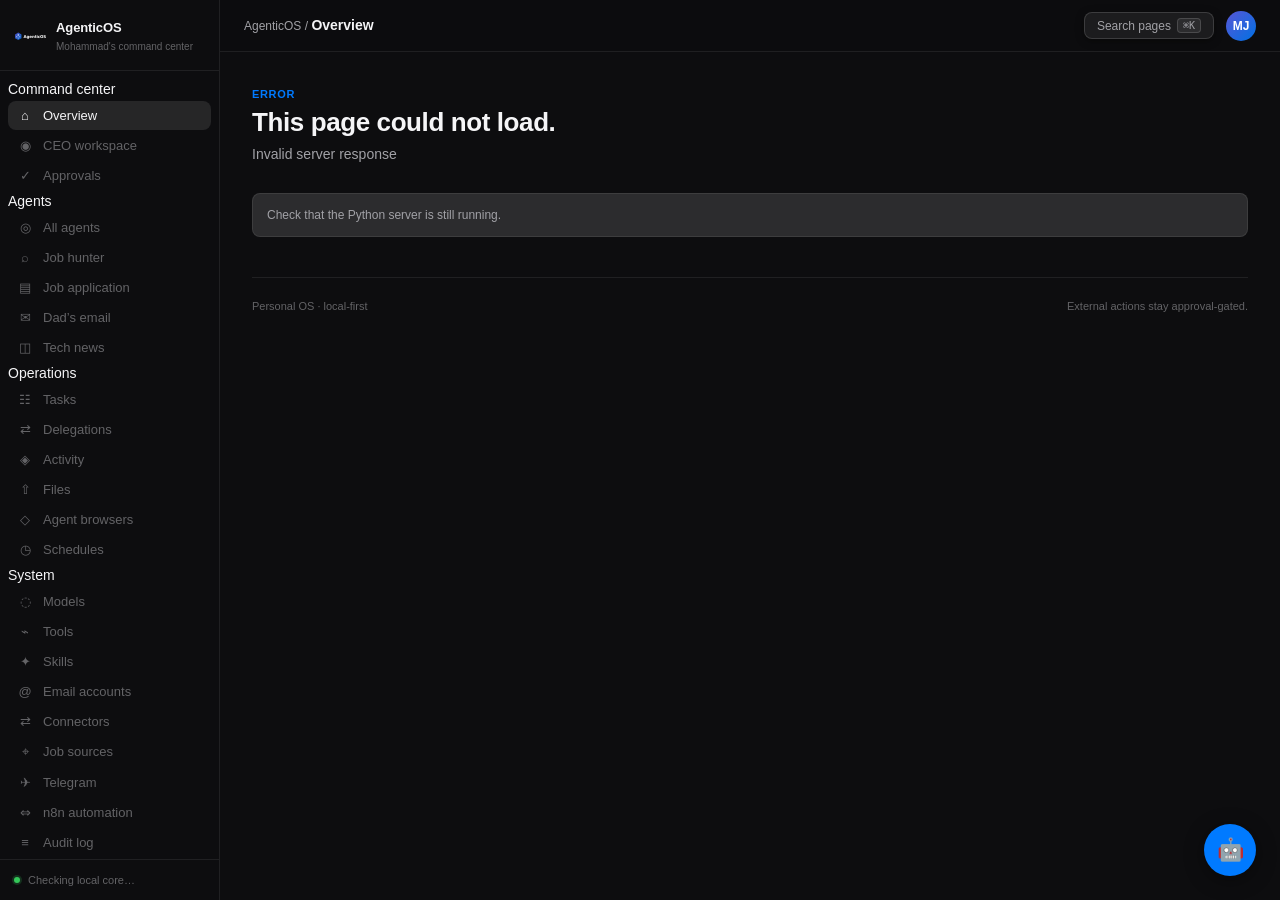
==== commit 02edb924: "feat: add Job Hunter, an email-connected job-search agent Job Hunter searches many job sites on a sc" ====
--- a/index.html
+++ b/index.html
@@ -8,6 +8,7 @@
   <link rel="icon" type="image/svg+xml" href="/static/favicon.svg">
   <link rel="stylesheet" href="/static/styles.css">
   <link rel="stylesheet" href="/static/planning.css">
+  <link rel="stylesheet" href="/static/job-hunter.css">
 </head>
 <body>
 <div class="app-shell">
@@ -54,6 +55,7 @@
 <dialog id="modal"><form method="dialog" class="modal-card"><div class="modal-head"><div><p class="eyebrow" id="modal-kicker">CREATE</p><h2 id="modal-title">Add item</h2></div><button class="icon-button" value="cancel" aria-label="Close">×</button></div><div id="modal-body"></div></form></dialog>
 <dialog id="command"><div class="command-card"><div class="command-input-wrap"><input id="command-input" placeholder="Go to agents, files, connectors…" autocomplete="off"><button class="command-clear" id="command-clear" style="display:none">✕</button></div><div id="command-results"></div></div></dialog>
 
+<script src="/static/job-hunter.js"></script>
 <script src="/static/app.js"></script>
 <script src="/static/planning.js"></script>
 <script src="/static/create-agent.js"></script>
--- a/static/styles.css
+++ b/static/styles.css
@@ -30,6 +30,7 @@
   --purple-glow:  rgba(88,86,214,0.3);
 
   /* Borders & shadows */
+  --card:         #1c1c1e;
   --border:       rgba(255,255,255,0.08);
   --border-2:     rgba(255,255,255,0.14);
   --shadow-sm:    0 2px 8px rgba(0,0,0,0.4);
@@ -1109,3 +1110,37 @@
 .ov-inline-form input{flex:1;min-width:160px}
 .ov-notes-widget{display:flex;flex-direction:column;gap:10px}
 .ov-notes-input{width:100%;min-height:160px;resize:vertical;padding:12px;font:13px/1.5 var(--sans);border:1px solid var(--border);border-radius:8px;background:var(--surface);color:var(--foreground)}
+
+/* ── Inbox (company replies) ───────────────────── */
+.inbox-filters{display:flex;flex-wrap:wrap;gap:8px}
+.inbox-card .panel-head{align-items:flex-start;gap:16px}
+.inbox-tags{display:flex;flex-wrap:wrap;align-items:center;gap:6px;justify-content:flex-end}
+.inbox-tags .mono{font-size:11px;color:var(--ink-2)}
+.inbox-signals{font-size:12px;margin:4px 0 10px}
+.inbox-signals code{font-family:var(--mono);font-size:11px;background:rgba(255,255,255,0.05);padding:1px 5px;border-radius:4px}
+.inbox-body{margin:10px 0;max-height:320px;overflow:auto;white-space:pre-wrap}
+.inbox-draft{display:flex;flex-direction:column;gap:6px;margin:14px 0}
+.inbox-draft textarea{resize:vertical;font:13px/1.6 var(--sans)}
+.inbox-draft .muted{font-size:12px}
+@media (max-width:720px){
+  .inbox-card .panel-head{flex-direction:column}
+  .inbox-tags{justify-content:flex-start}
+}
+
+/* ── n8n setup screen ──────────────────────────── */
+.n8n-steps{list-style:none;margin:16px 0 0;padding:0;display:flex;flex-direction:column;gap:2px}
+.n8n-step{display:grid;grid-template-columns:26px 1fr;gap:12px;padding:12px 0;border-bottom:1px solid var(--border);align-items:start}
+.n8n-step:last-child{border-bottom:0}
+.n8n-step-mark{width:22px;height:22px;border-radius:6px;display:grid;place-items:center;font-size:12px;font-weight:700;margin-top:2px}
+.n8n-step.ok     .n8n-step-mark{background:rgba(52,199,89,0.16);color:var(--green)}
+.n8n-step.todo   .n8n-step-mark{background:rgba(255,149,0,0.16);color:var(--orange)}
+.n8n-step.manual .n8n-step-mark{background:var(--surface-2);color:var(--ink-2)}
+.n8n-step strong{font-size:14px;display:block}
+.n8n-step p{margin:2px 0 0;font-size:13px;color:var(--ink-2);line-height:1.6}
+.n8n-endpoint{margin-top:18px;padding:14px;background:var(--surface-2);border-radius:10px}
+.n8n-endpoint > label{display:block;font-size:12px;color:var(--ink-2);margin-bottom:8px}
+.n8n-endpoint-row{display:flex;flex-wrap:wrap;gap:8px;align-items:center}
+.n8n-endpoint-row code{flex:1;min-width:220px;font-family:var(--mono);font-size:12px;background:var(--surface);padding:8px 10px;border-radius:6px;overflow-x:auto;white-space:nowrap}
+.n8n-endpoint .muted{margin-top:8px;font-size:12px}
+.n8n-frame-fallback{padding:28px;text-align:center;display:flex;flex-direction:column;gap:10px;align-items:center}
+.n8n-frame-fallback p{max-width:52ch;font-size:13px;line-height:1.7}
--- a/static/job-hunter.css
+++ b/static/job-hunter.css
@@ -0,0 +1,61 @@
+/* Job Hunter page — builds on the tokens and components in styles.css */
+#jh-root .page-head { display: flex; justify-content: space-between; align-items: flex-start; gap: 16px; flex-wrap: wrap; }
+#jh-root .page-actions { flex-wrap: wrap; }
+.jh-muted { font-size: 12px; color: var(--ink-2); }
+.jh-setup { margin-bottom: 16px; border-color: rgba(0,122,255,0.35); }
+.jh-steps { list-style: none; display: grid; grid-template-columns: repeat(3, 1fr); gap: 12px; }
+.jh-steps li { display: flex; gap: 10px; align-items: flex-start; padding: 10px 12px; border-radius: 10px; background: var(--surface-2); }
+.jh-steps li > span { width: 22px; height: 22px; flex: none; border-radius: 50%; display: grid; place-items: center; background: var(--surface-3); color: var(--ink-2); font-size: 12px; }
+.jh-steps li.done > span { background: var(--green); color: #fff; }
+.jh-steps li.done strong { text-decoration: line-through; color: var(--ink-2); }
+.jh-steps strong { font-size: 13px; color: var(--ink); }
+.jh-steps p { font-size: 12px; color: var(--ink-2); margin-top: 2px; }
+.jh-metrics { margin-bottom: 14px; }
+.jh-statusline { display: flex; flex-wrap: wrap; gap: 8px; align-items: center; margin-bottom: 18px; }
+.jh-statusline > div { flex-basis: 100%; }
+.jh-tabs { margin-bottom: 16px; max-width: 100%; overflow-x: auto; }
+.jh-tabs .tab-btn { flex: none; }
+.jh-searchform { display: flex; gap: 8px; align-items: flex-start; }
+.jh-searchform input { margin-bottom: 0; }
+.jh-searchform + .jh-searchform { margin-top: 10px; }
+.jh-searchform .button { flex: none; height: 37px; }
+.jh-listhead { display: flex; align-items: center; justify-content: space-between; gap: 12px; margin-bottom: 10px; }
+.jh-listhead input { max-width: 280px; margin-bottom: 0; }
+.section-title { font: 600 16px/1.3 var(--sans); color: var(--ink); margin-bottom: 10px; }
+.jh-jobs { display: grid; grid-template-columns: repeat(auto-fill, minmax(320px, 1fr)); gap: 12px; }
+.jh-job, .jh-draft { background: var(--surface); border: 1px solid var(--border); border-radius: var(--r-lg, 14px); padding: 14px 16px; box-shadow: var(--shadow-sm); display: flex; flex-direction: column; gap: 4px; }
+.jh-job h3, .jh-draft h3 { font: 600 15px/1.35 var(--sans); color: var(--ink); }
+.jh-job-top { display: flex; gap: 6px; align-items: center; }
+.jh-id { margin-left: auto; font: 11px var(--mono, monospace); color: var(--ink-3); letter-spacing: .05em; }
+.jh-company { font-size: 13px; color: var(--ink); }
+.jh-reasons { font-size: 12px; color: var(--ink-2); line-height: 1.45; }
+.jh-actions { display: flex; flex-wrap: wrap; gap: 6px; margin-top: 8px; }
+.jh-actions a.button { text-decoration: none; }
+.jh-chat { max-height: 420px; overflow-y: auto; display: flex; flex-direction: column; gap: 8px; margin-bottom: 12px; }
+.jh-msg { max-width: 85%; padding: 10px 12px; border-radius: 12px; background: var(--surface-2); }
+.jh-msg.user { align-self: flex-end; background: rgba(0,122,255,0.18); }
+.jh-msg pre, .jh-pre { white-space: pre-wrap; word-break: break-word; font: 13px/1.5 var(--sans); color: var(--ink); margin: 0; }
+.jh-pre { max-height: 50vh; overflow-y: auto; background: var(--surface-2); padding: 12px; border-radius: 8px; margin: 10px 0; }
+.jh-logrow { display: flex; gap: 10px; align-items: flex-start; padding: 8px 0; border-bottom: 1px solid var(--border); }
+.jh-logrow strong { font-size: 13px; font-weight: 500; color: var(--ink); }
+.jh-logrow .pill { flex: none; }
+.jh-check { display: flex; align-items: center; gap: 8px; font-weight: 400; color: var(--ink); font-size: 13px; margin: 6px 0; }
+.jh-check input, .jh-source input { width: auto; margin: 0; }
+.jh-sources { display: grid; grid-template-columns: repeat(auto-fill, minmax(260px, 1fr)); gap: 8px; margin-bottom: 14px; }
+.jh-source { display: flex; gap: 10px; align-items: flex-start; padding: 10px; border: 1px solid var(--border); border-radius: 10px; font-weight: 400; margin: 0; }
+.jh-source strong { display: block; font-size: 13px; color: var(--ink); }
+.jh-source small { font-size: 11px; color: var(--ink-2); }
+.jh-source.off { opacity: .6; }
+.jh-cv { display: flex; gap: 10px; align-items: center; }
+.jh-cv input { margin: 0; }
+.jh-save { position: sticky; bottom: 12px; display: flex; justify-content: flex-end; margin-top: 14px; }
+#jh-email details { margin: 4px 0 10px; }
+#jh-email summary { cursor: pointer; margin-bottom: 8px; }
+#jh-root a { color: var(--accent); }
+@media (max-width: 900px) {
+  .jh-steps { grid-template-columns: 1fr; }
+  .jh-jobs { grid-template-columns: 1fr; }
+  .jh-searchform { flex-direction: column; align-items: stretch; }
+  .jh-listhead { flex-direction: column; align-items: stretch; }
+  .jh-listhead input { max-width: none; }
+}
